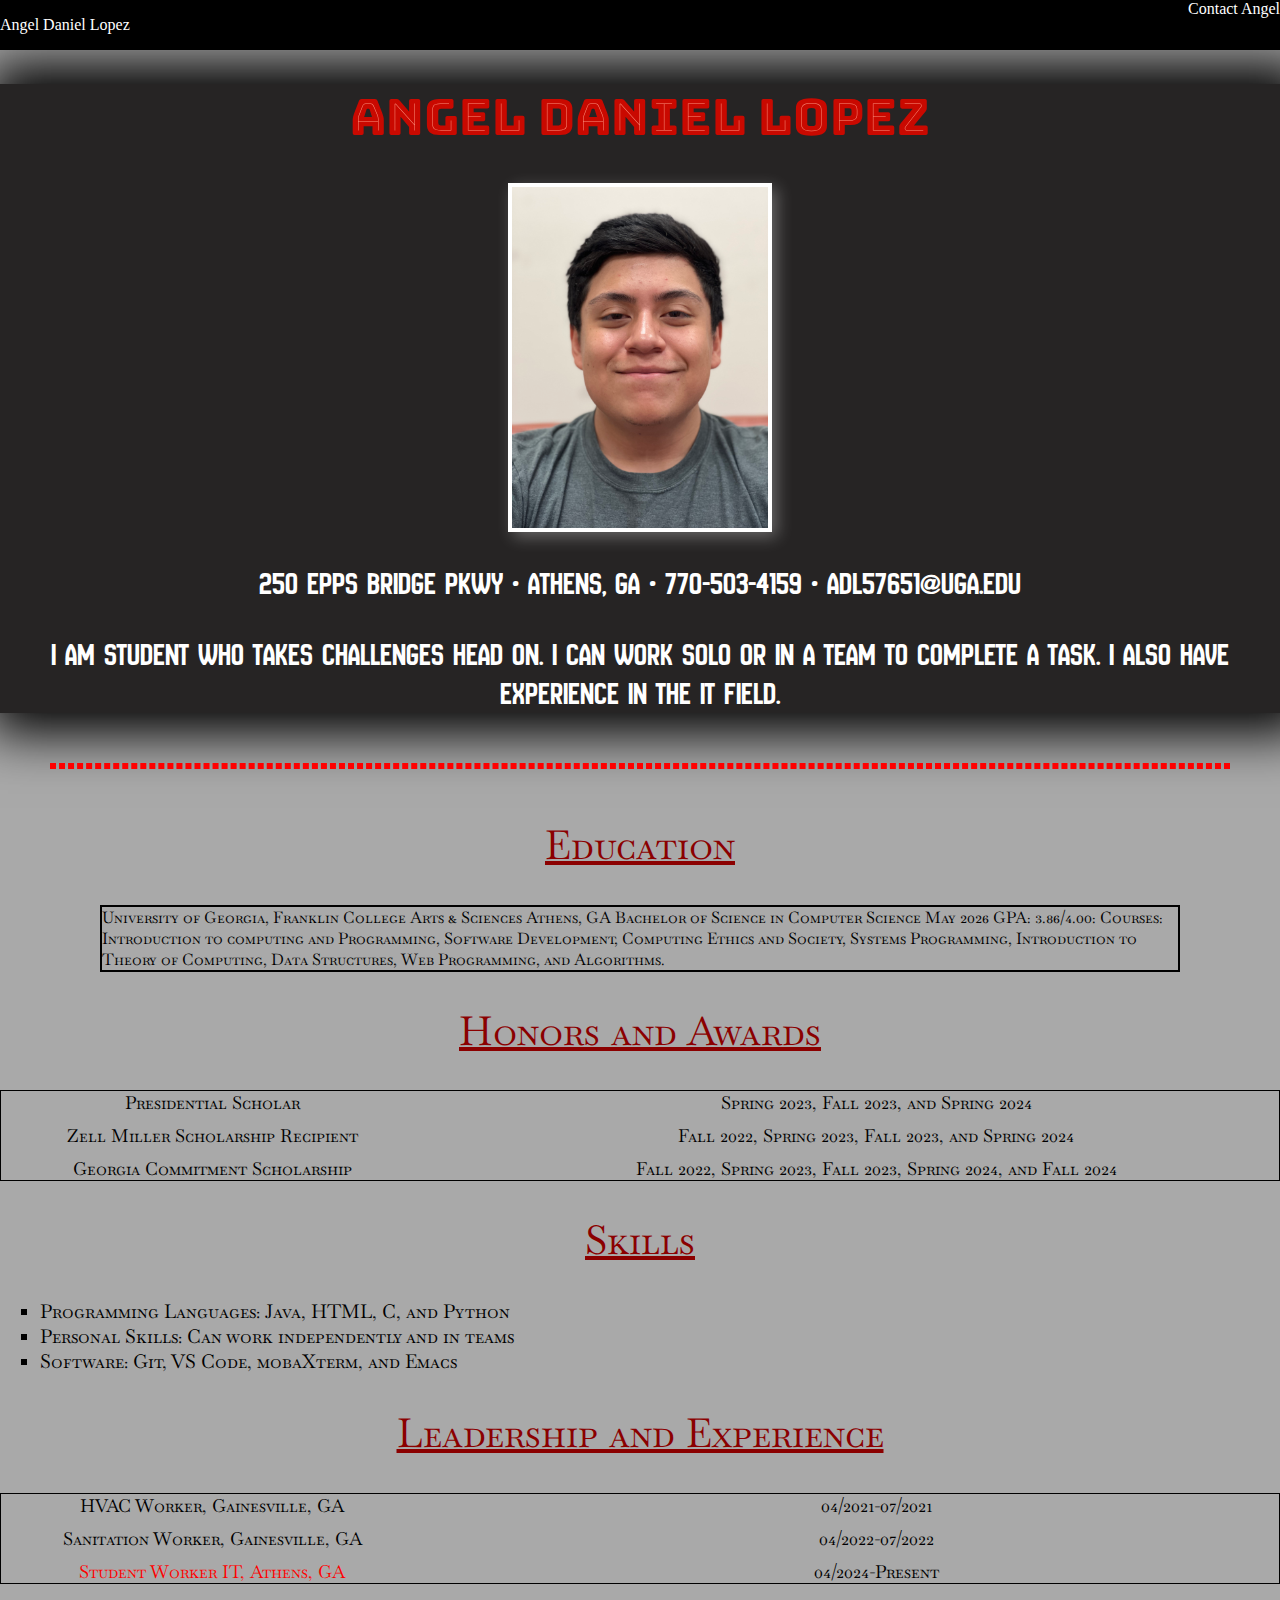
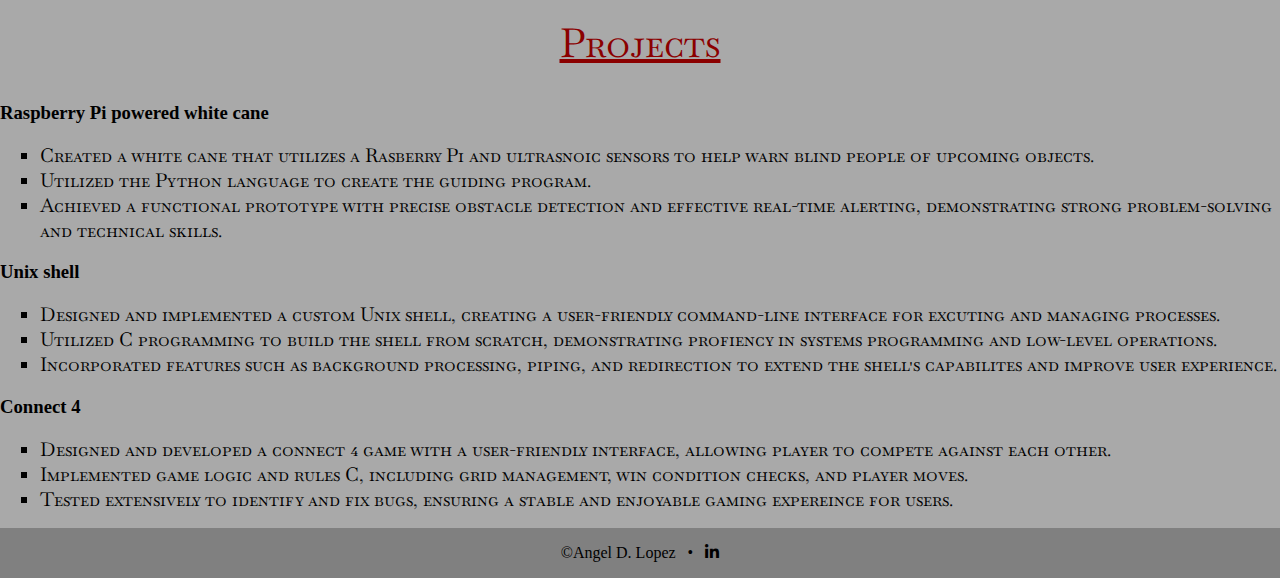
==== index.html @ 12700a6b "Add files via upload" ====
<!DOCTYPE html>
<html lang="en">
<head>
    <meta charset="UTF-8">
    <meta name="viewport" content="width=device-width, initial-scale=1.0">
    <title>Angel Daniel Lopez</title>
    <link rel="stylesheet" href="https://cdnjs.cloudflare.com/ajax/libs/font-awesome/6.0.0-beta3/css/all.min.css">
    <link rel="stylesheet" href="css/style.css">
    <link rel="preconnect" href="https://fonts.googleapis.com">
    <link rel="preconnect" href="https://fonts.gstatic.com" crossorigin>
    <link href="https://fonts.googleapis.com/css2?family=Bungee+Tint&display=swap" rel="stylesheet">
    <link href="https://fonts.googleapis.com/css2?family=New+Amsterdam&display=swap" rel="stylesheet">
    <link href="https://fonts.googleapis.com/css2?family=Baskervville+SC&family=Playwrite+DE+Grund:wght@100..400&display=swap" rel="stylesheet">

</head>
<body>
    <nav>
        <p class="nav" class="left">Angel Daniel Lopez</p>
        <a class="nav" class="right" href="contact.html">Contact Angel</a>
    </nav>
    <section class="splash">
        <h1 class="bungee-tint-regular">Angel Daniel Lopez</h1>
        <img class="image" src="images/Headshot_image.jpg" alt="Headshot" width="130">
        <p class="new-amsterdam-regular">250 Epps Bridge Pkwy &#8226; Athens, GA &#8226; 770-503-4159 &#8226; adl57651@uga.edu</p>
        <p class="new-amsterdam-regular">I am student who takes challenges head on. I can work solo or in a team to complete a task. I also have experience in the IT field.</p>
    </section>
    <hr>
    <section>
        <h2>Education</h2>
        <p class="education_box">University of Georgia, Franklin College Arts & Sciences Athens, GA Bachelor of Science in Computer Science May 2026 GPA: 3.86/4.00: Courses: 
            Introduction to computing and Programming, Software Development, Computing Ethics and Society, Systems Programming, Introduction to Theory of Computing,
            Data Structures, Web Programming, and Algorithms.
        </p>
    </section>
    <section>
        <h2>Honors and Awards</h2>
        <dl>
            <dt>Presidential Scholar</dt>
            <dd>Spring 2023, Fall 2023, and Spring 2024</dd>
            <dt>Zell Miller Scholarship Recipient</dt>
            <dd>Fall 2022, Spring 2023, Fall 2023, and Spring 2024</dd>
            <dt>Georgia Commitment Scholarship</dt>
            <dd>Fall 2022, Spring 2023, Fall 2023, Spring 2024, and Fall 2024</dd>
        </dl>
    </section>
    <section>
        <h2>Skills</h2>
        <ul>
            <li>Programming Languages: Java, HTML, C, and Python</li>
            <li>Personal Skills: Can work independently and in teams</li>
            <li>Software: Git, VS Code, mobaXterm, and Emacs</li>
        </ul>
    </section>
    <section>
        <h2>Leadership and Experience</h2>
        <dl>
            <dt>HVAC Worker, Gainesville, GA</dt>
            <dd>04/2021-07/2021</dd>
            <dt>Sanitation Worker, Gainesville, GA</dt>
            <dd>04/2022-07/2022</dd>
            <dt><a href="https://fmd.uga.edu/departments/information_technology/">Student Worker IT, Athens, GA</a></dt>
            <dd>04/2024-Present</dd>
        </dl>
    </section>
    <section>
        <h2>Projects</h2>
        <h3>Raspberry Pi powered white cane</h3>
        <ul>
            <li>Created a white cane that utilizes a Rasberry Pi and ultrasnoic sensors to help warn blind people of upcoming objects.</li>
            <li>Utilized the Python language to create the guiding program.</li>
            <li>Achieved a functional prototype with precise obstacle detection and effective real-time alerting, demonstrating strong problem-solving and technical skills.</li>
        </ul>
        <h3>Unix shell</h3>
        <ul>
            <li>Designed and implemented a custom Unix shell, creating a user-friendly command-line interface for excuting and managing processes.</li>
            <li>Utilized C programming to build the shell from scratch, demonstrating profiency in systems programming and low-level operations.</li>
            <li>Incorporated features such as background processing, piping, and redirection to extend the shell's capabilites and improve user experience.</li>
        </ul>
        <h3>Connect 4</h3>
        <ul>
            <li>Designed and developed a connect 4 game with a user-friendly interface, allowing player to compete against each other.</li>
            <li>Implemented game logic and rules C, including grid management, win condition checks, and player moves.</li>
            <li>Tested extensively to identify and fix bugs, ensuring a stable and enjoyable gaming expereince for users.</li>
        </ul>
    </section>
    <footer>
        <p>&#169;<a class="footer" href="index.html">Angel D. Lopez</a>
            &nbsp; &#8226; &nbsp; <a class="footer" href="https://www.linkedin.com/in/angel-lopez-40b341325">
                <i class="fa-brands fa-linkedin-in"></i>
            </a>
        </p>
    </footer>
</body>
</html>
---- css/style.css ----
.bungee-tint-regular {
    font-family: "Bungee Tint", sans-serif;
    font-weight: 400;
    font-style: normal;
  }  
  .new-amsterdam-regular {
    font-family: "New Amsterdam", sans-serif;
    font-weight: 400;
    font-style: normal;
  }  
  .baskervville-sc-regular {
    font-family: "Baskervville SC", serif;
    font-weight: 400;
    font-style: normal;
  }
body {
    margin: 0;
    padding: 0;
    background-color: darkgrey;
}
nav {
    background-color: black;
    display: flex;
    justify-content: space-between;
}
.nav{
    color: white;
}
footer {
    background-color: gray;
    position: sticky;
    display: flex;
    justify-content: center;
    color: black;
}
.footer{
    color: black;
}
.splash{
    box-shadow: 10px 0px 50px 20px #000000;
    background-color: rgb(38, 36, 36);
    color: white;
    height: auto;
}
.splash h1{
    font-size: 50px;
    display: flex;
    justify-content: center;
    color: blue;
}
.image{
    text-align: center;
    border-radius: 40 px;
    border: 4px solid rgb(255, 255, 255);
    box-shadow: 5px 5px 15px rgba(255, 255, 255, 0.3);
    display: block;
    margin-left: auto;
    margin-right: auto;
    width: 20%;
}
.splash p{
    color: white;
    text-align: center;
}
.splash p{
    font-size:xx-large;
}
hr{
    margin: 50px;
    border: 3px dashed red;
}
section h2{
    font-family: "Baskervville SC", serif;
    font-weight: 400;
    font-style: normal;
    text-align: center;
    color: #8b0000;
    text-decoration: underline;
    font-size: 40px;
}
.education_box{
    margin-left: 100px;
    margin-right: 100px;
    font-family: "Baskervville SC", serif;
    font-weight: 400;
    font-style: normal;
    border-color: black;
    border: 2px solid black;
}
dl{
    text-align: center;
    font-family: "Baskervville SC", serif;
    font-weight: 400;
    font-style: normal;
    display: grid;
    grid-template-columns: 1fr 2fr;
    border: 1px solid black;
    gap: 10px;
    font-size: large;
}
ul{
    list-style-type:square;
}
ul li{
    font-family: "Baskervville SC", serif;
    font-weight: 400;
    font-style: normal;
    font-size: larger;
}
a{
    color: red;
    text-decoration: none;
}
a:hover{
    color: darkred;
    background-color: darkred;
}
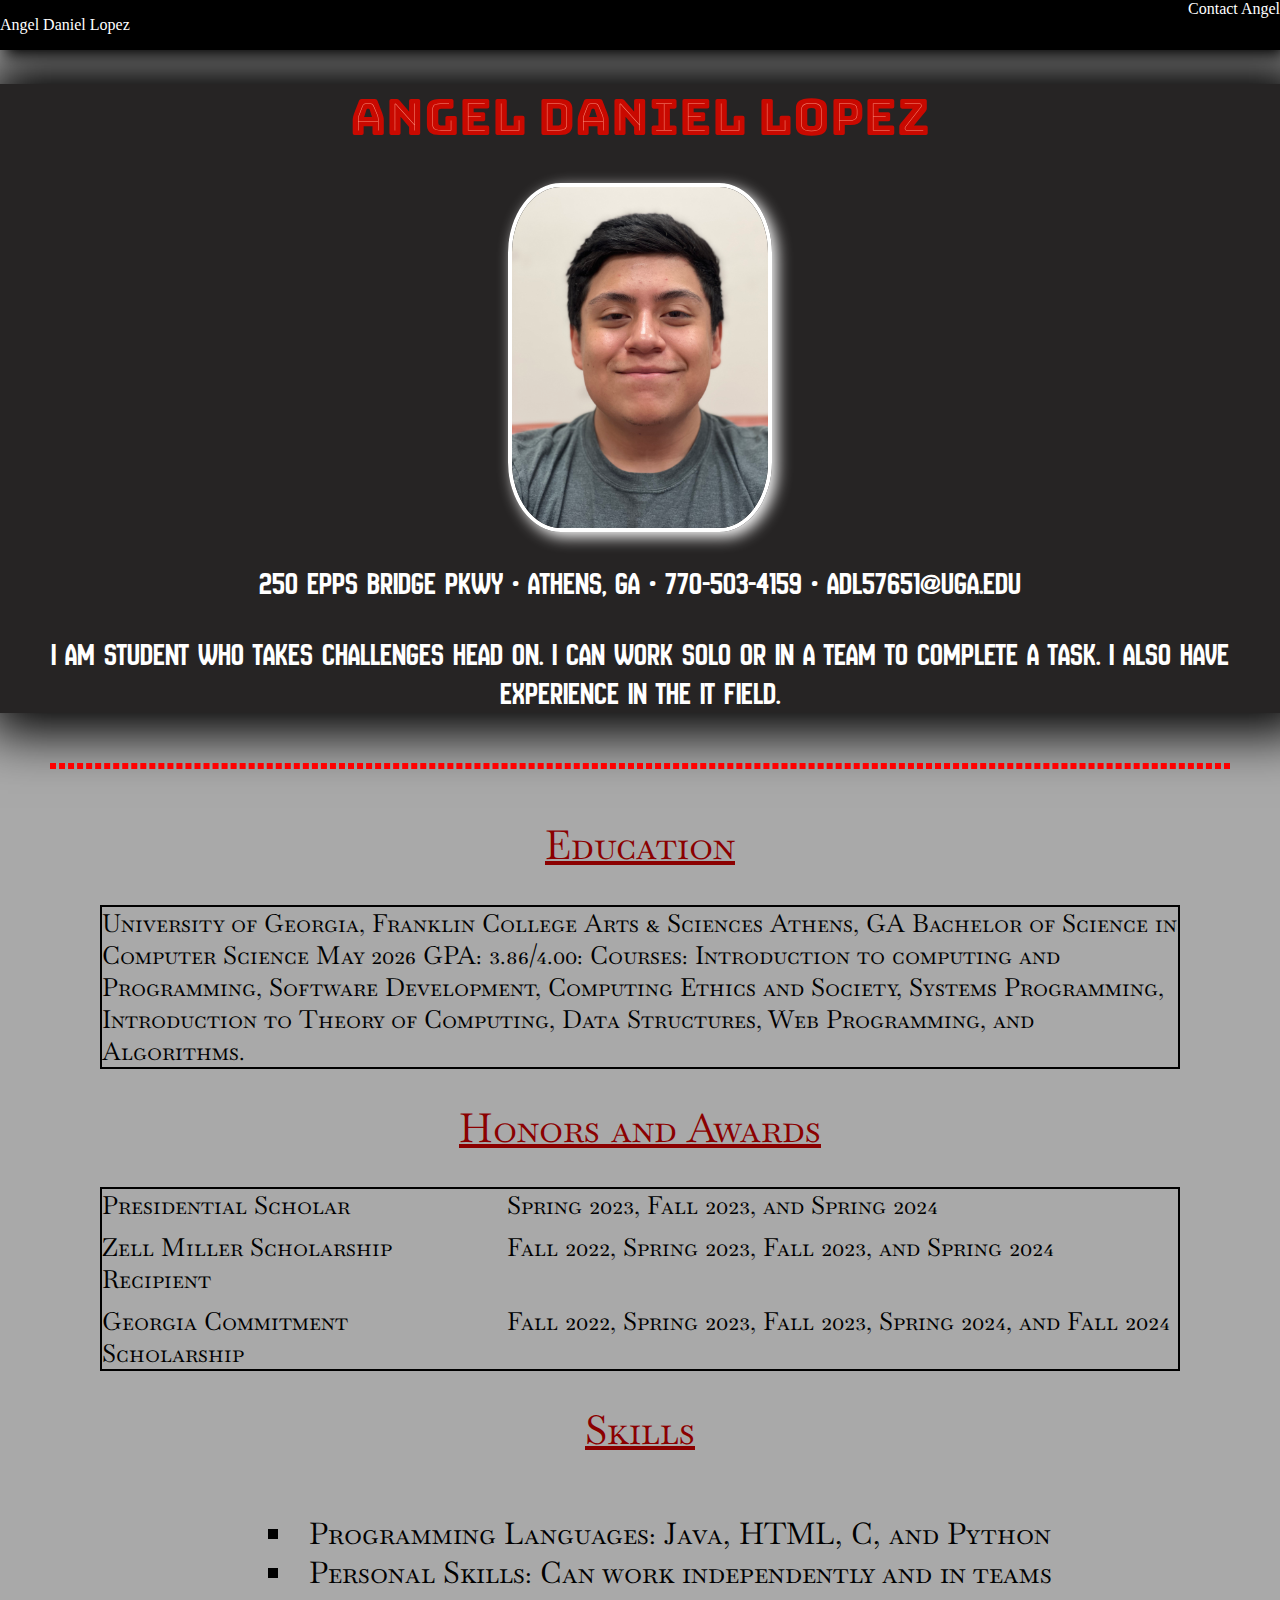
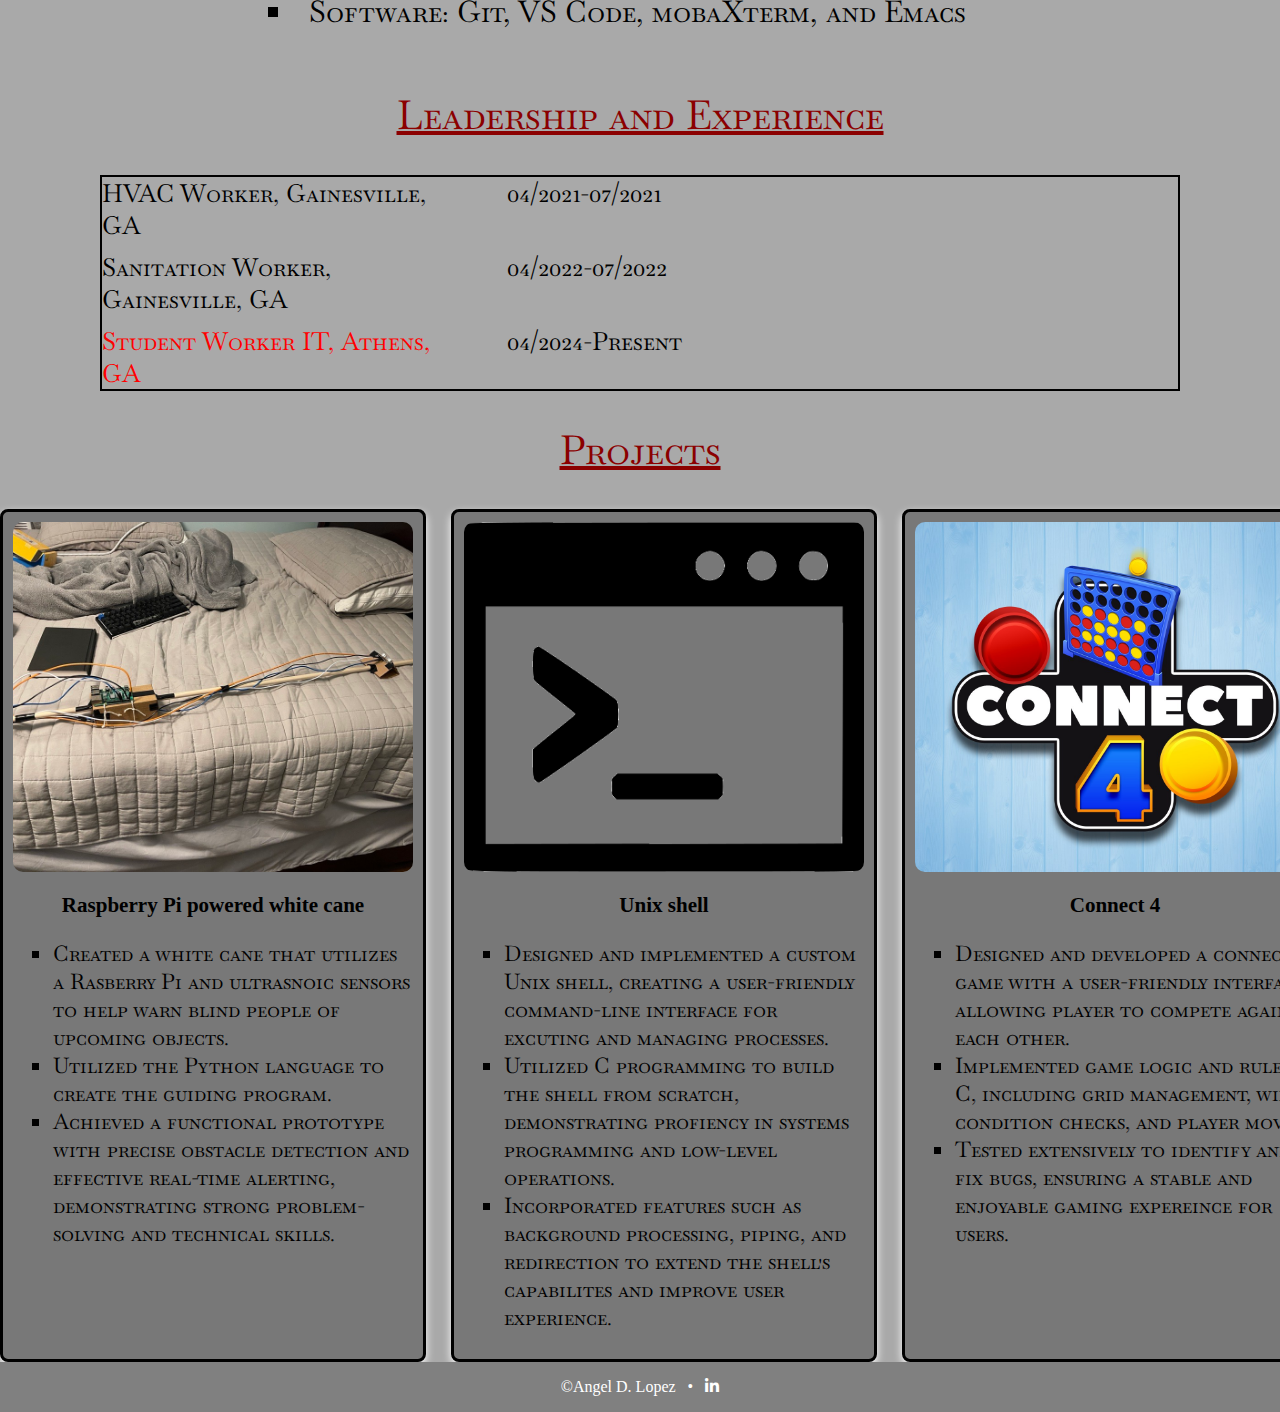
==== commit 1d307fff: "Add files via upload" ====
--- a/index.html
+++ b/index.html
@@ -25,14 +25,14 @@
         <p class="new-amsterdam-regular">I am student who takes challenges head on. I can work solo or in a team to complete a task. I also have experience in the IT field.</p>
     </section>
     <hr>
-    <section>
+    <section class="temp">
         <h2>Education</h2>
         <p class="education_box">University of Georgia, Franklin College Arts & Sciences Athens, GA Bachelor of Science in Computer Science May 2026 GPA: 3.86/4.00: Courses: 
             Introduction to computing and Programming, Software Development, Computing Ethics and Society, Systems Programming, Introduction to Theory of Computing,
             Data Structures, Web Programming, and Algorithms.
         </p>
     </section>
-    <section>
+    <section class="temp">
         <h2>Honors and Awards</h2>
         <dl>
             <dt>Presidential Scholar</dt>
@@ -43,15 +43,17 @@
             <dd>Fall 2022, Spring 2023, Fall 2023, Spring 2024, and Fall 2024</dd>
         </dl>
     </section>
-    <section>
+    <section class="skills" class="temp">
         <h2>Skills</h2>
-        <ul>
-            <li>Programming Languages: Java, HTML, C, and Python</li>
-            <li>Personal Skills: Can work independently and in teams</li>
-            <li>Software: Git, VS Code, mobaXterm, and Emacs</li>
-        </ul>
+        <div class="skill_box">
+            <ul>
+                <li>Programming Languages: Java, HTML, C, and Python</li>
+                <li>Personal Skills: Can work independently and in teams</li>
+                <li>Software: Git, VS Code, mobaXterm, and Emacs</li>
+            </ul>
+        </div>
     </section>
-    <section>
+    <section class="temp">
         <h2>Leadership and Experience</h2>
         <dl>
             <dt>HVAC Worker, Gainesville, GA</dt>
@@ -64,27 +66,44 @@
     </section>
     <section>
         <h2>Projects</h2>
-        <h3>Raspberry Pi powered white cane</h3>
-        <ul>
-            <li>Created a white cane that utilizes a Rasberry Pi and ultrasnoic sensors to help warn blind people of upcoming objects.</li>
-            <li>Utilized the Python language to create the guiding program.</li>
-            <li>Achieved a functional prototype with precise obstacle detection and effective real-time alerting, demonstrating strong problem-solving and technical skills.</li>
-        </ul>
-        <h3>Unix shell</h3>
-        <ul>
-            <li>Designed and implemented a custom Unix shell, creating a user-friendly command-line interface for excuting and managing processes.</li>
-            <li>Utilized C programming to build the shell from scratch, demonstrating profiency in systems programming and low-level operations.</li>
-            <li>Incorporated features such as background processing, piping, and redirection to extend the shell's capabilites and improve user experience.</li>
-        </ul>
-        <h3>Connect 4</h3>
-        <ul>
-            <li>Designed and developed a connect 4 game with a user-friendly interface, allowing player to compete against each other.</li>
-            <li>Implemented game logic and rules C, including grid management, win condition checks, and player moves.</li>
-            <li>Tested extensively to identify and fix bugs, ensuring a stable and enjoyable gaming expereince for users.</li>
-        </ul>
+        <div class="three-col">
+            <div class="card">
+                <img class="card_image" src="images/raspberry_pi.jpg" alt="White Cane powered Raspberry Pi">
+                <h3>Raspberry Pi powered white cane</h3>
+                <div class="box">
+                    <ul>
+                        <li>Created a white cane that utilizes a Rasberry Pi and ultrasnoic sensors to help warn blind people of upcoming objects.</li>
+                        <li>Utilized the Python language to create the guiding program.</li>
+                        <li>Achieved a functional prototype with precise obstacle detection and effective real-time alerting, demonstrating strong problem-solving and technical skills.</li>
+                    </ul>
+                </div>
+            </div>
+            <div class="card">
+                <img class="card_image" src="images/unix_shell_image.png" alt="Unix shell logo">
+                <h3>Unix shell</h3>
+                <div class="box">
+                    <ul>
+                        <li>Designed and implemented a custom Unix shell, creating a user-friendly command-line interface for excuting and managing processes.</li>
+                        <li>Utilized C programming to build the shell from scratch, demonstrating profiency in systems programming and low-level operations.</li>
+                        <li>Incorporated features such as background processing, piping, and redirection to extend the shell's capabilites and improve user experience.</li>
+                    </ul>
+                </div>
+            </div>
+            <div class="card">
+                <img class="card_image" src="images/connect_4.jpg" alt="Connect 4 game">
+                <h3>Connect 4</h3>
+                <div class="box">
+                    <ul>
+                        <li>Designed and developed a connect 4 game with a user-friendly interface, allowing player to compete against each other.</li>
+                        <li>Implemented game logic and rules C, including grid management, win condition checks, and player moves.</li>
+                        <li>Tested extensively to identify and fix bugs, ensuring a stable and enjoyable gaming expereince for users.</li>
+                    </ul>
+                </div>
+            </div>
+        </div>
     </section>
     <footer>
-        <p>&#169;<a class="footer" href="index.html">Angel D. Lopez</a>
+        <p>&#169;<a class="footer" href="contact.html">Angel D. Lopez</a>
             &nbsp; &#8226; &nbsp; <a class="footer" href="https://www.linkedin.com/in/angel-lopez-40b341325">
                 <i class="fa-brands fa-linkedin-in"></i>
             </a>
--- a/css/style.css
+++ b/css/style.css
@@ -22,6 +22,7 @@
     background-color: black;
     display: flex;
     justify-content: space-between;
+    box-shadow: 5px 5px 15px rgb(0, 0, 0);
 }
 .nav{
     color: white;
@@ -31,10 +32,10 @@
     position: sticky;
     display: flex;
     justify-content: center;
-    color: black;
+    color: rgb(255, 255, 255);
 }
 .footer{
-    color: black;
+    color: rgb(255, 255, 255);
 }
 .splash{
     box-shadow: 10px 0px 50px 20px #000000;
@@ -48,11 +49,11 @@
     justify-content: center;
     color: blue;
 }
-.image{
-    text-align: center;
-    border-radius: 40 px;
+.splash .image{
+    text-align: center;
+    border-radius: 20%;
     border: 4px solid rgb(255, 255, 255);
-    box-shadow: 5px 5px 15px rgba(255, 255, 255, 0.3);
+    box-shadow: 5px 5px 15px rgb(255, 255, 255);
     display: block;
     margin-left: auto;
     margin-right: auto;
@@ -74,7 +75,7 @@
     font-weight: 400;
     font-style: normal;
     text-align: center;
-    color: #8b0000;
+    color: rgb(139, 0, 0);
     text-decoration: underline;
     font-size: 40px;
 }
@@ -86,20 +87,42 @@
     font-style: normal;
     border-color: black;
     border: 2px solid black;
+    font-size: 25px;
 }
 dl{
-    text-align: center;
     font-family: "Baskervville SC", serif;
     font-weight: 400;
     font-style: normal;
     display: grid;
     grid-template-columns: 1fr 2fr;
-    border: 1px solid black;
+    border: 2px solid black;
     gap: 10px;
-    font-size: large;
+    font-size: 25px;
+    margin-left: 100px;
+    margin-right: 100px;
+}
+dl dt{
+    text-align: center;
+    display: inline-block;
+    text-align: left;
+    list-style-position: inside;
+}
+dl dd{
+    display: inline-block;
+    text-align: left;
+    list-style-position: inside;
 }
 ul{
     list-style-type:square;
+}
+.skills{
+    text-align: center;
+}
+.skills .skill_box{
+    display: inline-block;
+    text-align: left;
+    list-style-position: inside;
+    font-size: 25px;
 }
 ul li{
     font-family: "Baskervville SC", serif;
@@ -110,8 +133,73 @@
 a{
     color: red;
     text-decoration: none;
+    border-radius: 10px;
 }
 a:hover{
-    color: darkred;
-    background-color: darkred;
-}+    color: white;
+    background-color: gray;
+}
+.three-col{
+    display: grid;
+    grid-template-columns: repeat(3, 1fr);
+    gap: 25px;
+}
+.three-col h3{
+    text-align: center;
+}
+.card_image{
+    display: block;
+    margin-left: auto;
+    margin-right: auto;
+    width: 400px;
+    height: 350px;
+    object-fit: cover;
+    border-radius: 10px;
+}
+.card{
+    border: 3px solid black;
+    padding: 10px;
+    border-radius: 8px;
+    box-shadow: 0 4px 8px white;
+    background-color: #787878;
+    color: black;
+    font-size: large;
+}
+.card:hover{
+    background-color: white;
+    color: red;
+}
+.contact_section{
+
+    text-align: center;
+}
+body form{
+    display: flex;
+    justify-content: center;
+}
+.one-col{
+    display: grid;
+    grid-template-columns: 1fr;
+    justify-content: center;
+    align-items: center;
+    gap: 5px;
+    margin: 50px;
+    border: 2px solid black;
+    border-radius: 10px;
+    background-color: #787878;
+    box-shadow: 10px 0px 50px 20px #000000;
+}
+.one-col input[type="text"],.one-col input[type="email"]{
+    width: 200px; 
+    height: 20px; 
+    border-radius: 5px;
+}
+.one-col textarea{
+    height: 150px; 
+    width: 300px;
+    border-radius: 5px;
+}
+.one-col input[type="submit"]{
+    width: 100px;
+    border-radius: 10px;
+}
